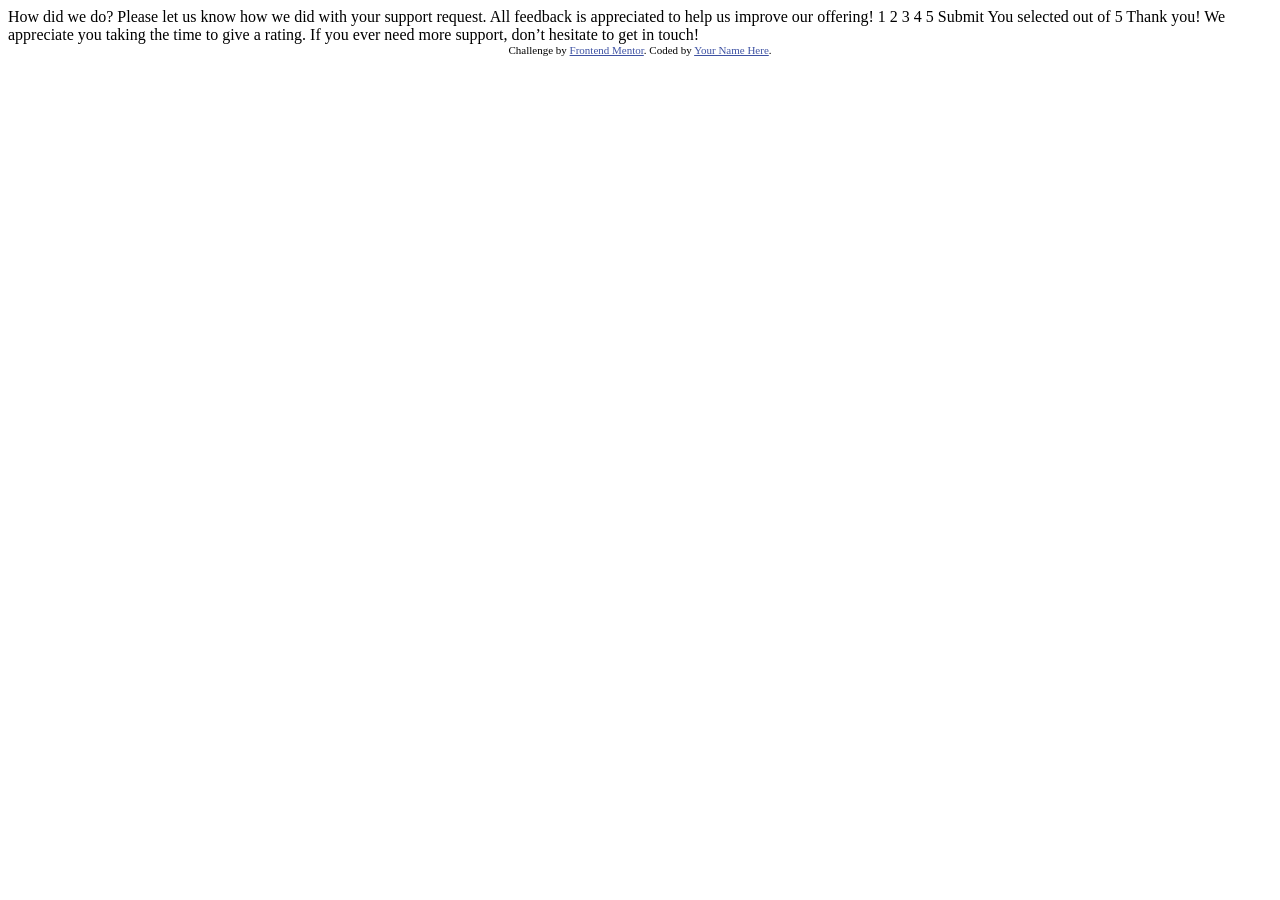
==== index.html @ 3dda82b0 "starte files" ====
<!DOCTYPE html>
<html lang="en">
<head>
  <meta charset="UTF-8">
  <meta name="viewport" content="width=device-width, initial-scale=1.0"> <!-- displays site properly based on user's device -->

  <link rel="icon" type="image/png" sizes="32x32" href="./images/favicon-32x32.png">
  
  <title>Frontend Mentor | Interactive rating component</title>

  <!-- Feel free to remove these styles or customise in your own stylesheet 👍 -->
  <style>
    .attribution { font-size: 11px; text-align: center; }
    .attribution a { color: hsl(228, 45%, 44%); }
  </style>
</head>
<body>

  <!-- Rating state start -->

  How did we do?

  Please let us know how we did with your support request. All feedback is appreciated 
  to help us improve our offering!

  1 2 3 4 5

  Submit

  <!-- Rating state end -->

  <!-- Thank you state start -->

  You selected <!-- Add rating here --> out of 5

  Thank you!

  We appreciate you taking the time to give a rating. If you ever need more support, 
  don’t hesitate to get in touch!

  <!-- Thank you state end -->

  
  <div class="attribution">
    Challenge by <a href="https://www.frontendmentor.io?ref=challenge" target="_blank">Frontend Mentor</a>. 
    Coded by <a href="#">Your Name Here</a>.
  </div>
</body>
</html>
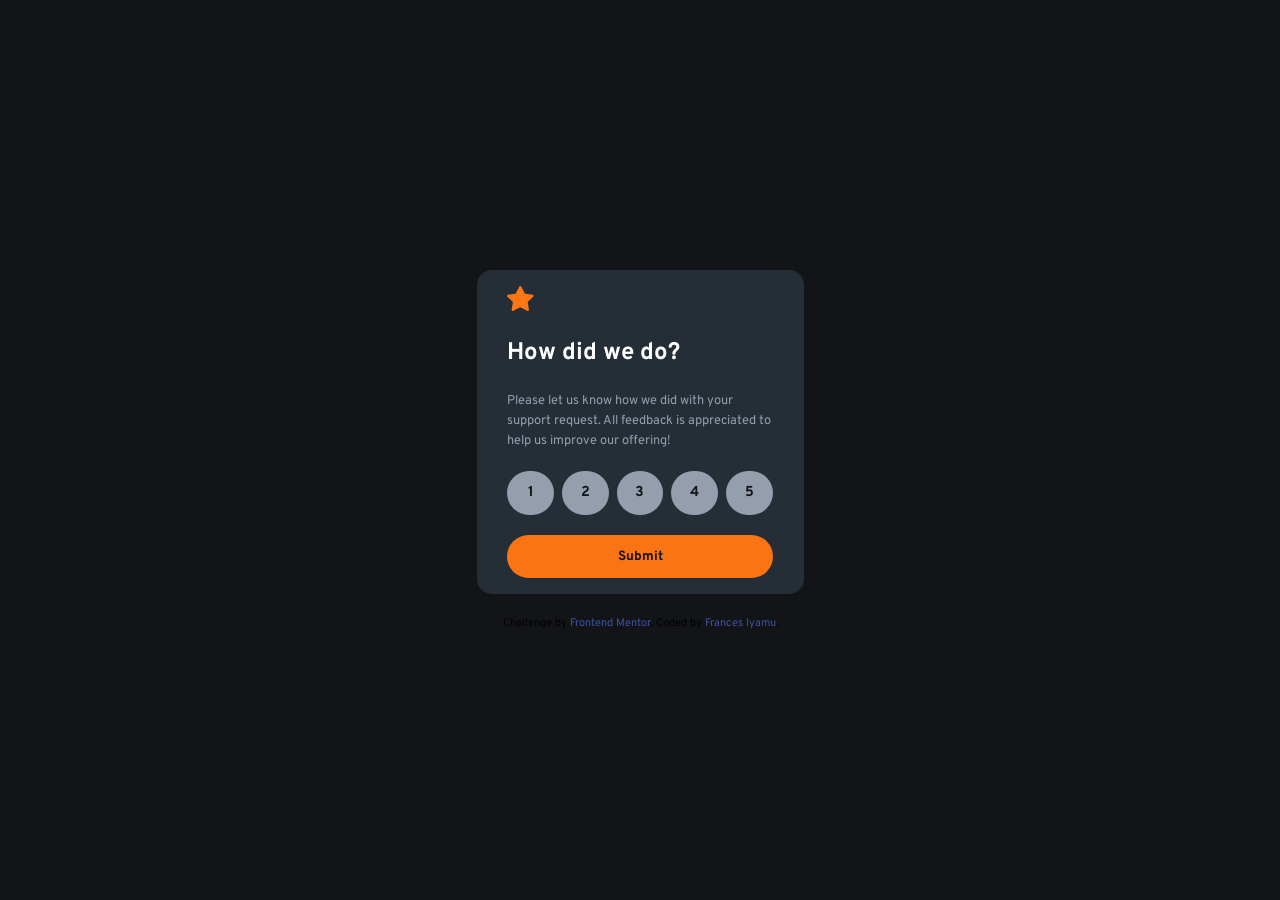
==== commit 86009146: "project completed" ====
--- a/index.html
+++ b/index.html
@@ -3,47 +3,109 @@
 <head>
   <meta charset="UTF-8">
   <meta name="viewport" content="width=device-width, initial-scale=1.0"> <!-- displays site properly based on user's device -->
-
+  <link rel="preconnect" href="https://fonts.googleapis.com">
+  <link rel="preconnect" href="https://fonts.gstatic.com" crossorigin>
+  <link href="https://fonts.googleapis.com/css2?family=Overpass:ital,wght@0,100..900;1,100..900&family=Plus+Jakarta+Sans:ital,wght@0,200..800;1,200..800&display=swap" rel="stylesheet">
   <link rel="icon" type="image/png" sizes="32x32" href="./images/favicon-32x32.png">
   
   <title>Frontend Mentor | Interactive rating component</title>
-
-  <!-- Feel free to remove these styles or customise in your own stylesheet 👍 -->
-  <style>
-    .attribution { font-size: 11px; text-align: center; }
-    .attribution a { color: hsl(228, 45%, 44%); }
-  </style>
+  <link rel="stylesheet" href="css/style.css">
+ 
 </head>
 <body>
 
   <!-- Rating state start -->
+  <main class="container">
+      <div class="rating-container">
+        <figure id="star-figure">
+          <img src="./images/icon-star.svg" alt="star icon" class="star-icon" width="48" height="48">
+        </figure>
+        <div class="container-text-content">
+          <h1>How did we do?</h1>
+          <p>Please let us know how we did with your support request. All feedback is appreciated 
+            to help us improve our offering!</p>
 
-  How did we do?
-
-  Please let us know how we did with your support request. All feedback is appreciated 
-  to help us improve our offering!
-
-  1 2 3 4 5
-
-  Submit
+          <div class="rating-buttons">
+            <button class="rating-button">1</button>
+            <button class="rating-button">2</button>
+            <button class="rating-button">3</button>
+            <button class="rating-button">4</button>
+            <button class="rating-button">5</button>
+          </div>
+          <button class="submit-button">Submit</button>
+        </div>
+      </div>
+    </main>
 
   <!-- Rating state end -->
 
   <!-- Thank you state start -->
 
-  You selected <!-- Add rating here --> out of 5
-
-  Thank you!
-
-  We appreciate you taking the time to give a rating. If you ever need more support, 
-  don’t hesitate to get in touch!
-
+  <div class="thank-you-container hidden">
+    <figure class="thank-you-figure">
+      <img src="./images/illustration-thank-you.svg" alt="thank you illustration" class="thank-you-image">
+    </figure>
+    <p class="selected-rating"> <!-- Add rating here --> </p>
+    <h1>Thank you!</h1>
+    <p>We appreciate you taking the time to give a rating. If you ever need more support, 
+      don’t hesitate to get in touch!</p>
+  </div>
   <!-- Thank you state end -->
 
   
   <div class="attribution">
     Challenge by <a href="https://www.frontendmentor.io?ref=challenge" target="_blank">Frontend Mentor</a>. 
-    Coded by <a href="#">Your Name Here</a>.
+    Coded by <a href="#">Frances Iyamu</a>.
   </div>
+
+ <script src="JS/index.js">
+
+   /*
+    const ratingButtons = document.querySelectorAll('.rating-buttons .rating-button');
+  
+     ratingButtons.forEach(button => {
+      button.addEventListener('click', () => {
+      // Your code here, e.g., highlight the selected button
+      console.log('Selected rating:', button.innerHTML);
+    
+      button.classList.add('selected');
+         ratingButtons.forEach(btn => {
+          //For every button except the one that was just clicked (btn !== button), it removes the selected class.
+          //This ensures that only the clicked button will have the selected class, so only one button appears selected at a time.
+        if (btn !== button) {
+          btn.classList.remove('selected');
+        }
+      });
+    });
+  });
+
+  const submitButton = document.querySelector('.submit-button');
+  submitButton.addEventListener('submit', (event) =>{
+    event.preventDefault(); // Prevents the default form submission behavior
+    //You wnat to select the currently selected button
+    const selectedButton = document.querySelector('.rating-buttons .rating-button.selected');
+    
+    if (selectedButton) {
+      const selectedRating = selectedButton.innerHTML;
+      console.log('Selected rating:', selectedRating);
+      
+      // Update the thank you message with the selected rating
+      const thankYouMessage = document.querySelector('.selected-rating');
+      thankYouMessage.textContent = `You selected ${selectedRating} out of 5`;
+      
+      // Hide the rating container and show the thank you container
+      document.querySelector('.rating-container').classList.add('hidden');
+      thankYoucontainer.classList.remove('hidden');
+    } else {
+      alert('Please select a rating before submitting.');
+    }
+  })
+
+
+
+
+  const thankYoucontainer = document.querySelector('.thank-you-container'); */
+  
+  </script>
 </body>
 </html>
--- a/css/style.css
+++ b/css/style.css
@@ -0,0 +1,218 @@
+@import url('https://fonts.googleapis.com/css2?family=Overpass:ital,wght@0,100..900;1,100..900&family=Plus+Jakarta+Sans:ital,wght@0,200..800;1,200..800&display=swap');
+
+:root{
+    --Orange-500: hsl(25, 97%, 53%);
+    --White: hsl(0, 100%, 100%);
+    --Grey-500: hsl(217, 12%, 63%);
+    --Grey-900: hsl(213, 19%, 18%);
+    --Grey-950: hsl(216, 12%, 8%);
+}
+
+*,
+*::before,
+*::after{
+    margin: 0;
+    padding: 0;
+    box-sizing: border-box;
+}
+
+body{
+    font-family: 'overpass', "Plus Jakarta Sans", sans-serif;
+    font-optical-sizing: auto;
+    font-style: normal;
+    width: 100%;
+    display: flex;
+    flex-direction: column;
+    justify-content: center;
+    align-items: center;
+    height: 100vh;
+    background-color: var(--Grey-950);
+}
+
+  /*------ Rating state start ------*/
+
+.container{
+    width: 90%;
+    max-width: 327px;
+    min-width: 320px;
+    height: auto;
+    margin: 0 auto;
+    padding: 1em;
+    background-color: var(--Grey-900);
+    border-radius: 15px;
+    overflow: hidden;
+}
+
+.rating-container{
+    width: 90%;
+    height: auto;
+    margin: 0 auto;
+}
+
+#star-figure{
+    width: 10%;
+    height: auto;
+    overflow: hidden;
+    margin-bottom: 1.5em;
+}
+
+
+.star-icon{
+    max-width: 100%;
+    height: auto;
+    display: block;
+}
+
+.container-text-content{
+    display: grid;
+    grid-template-rows: repeat(3, auto);
+    gap: 20px;
+    
+}
+
+.container-text-content h1{
+    color: var(--White);
+    font-size: 1.5rem;
+    line-height: 1.5;
+}
+
+.container-text-content p{
+    color: var(--Grey-500);
+    font-size: 0.8rem;
+    line-height: 1.57;
+}
+
+button{
+    font-family: inherit;
+}
+
+button:hover{
+    cursor: pointer
+}
+
+.rating-buttons{
+    display: grid;
+    grid-template-columns: repeat(5, 1fr);
+    gap: 8px;
+    align-items: center;
+}
+
+.rating-button{
+    line-height: 1.625;
+    font-weight: 700;
+    background-color: var(--Grey-500);
+    color: var(--Grey-950);
+    padding: 0.7em 1em;
+    font-size: 0.9rem;
+    border-radius: 50px;
+    border: none;
+    transition: 150ms ease-in-out;
+    transition-property: background-color, color;
+}
+
+.rating-button:hover{
+    background-color: var(--White);
+    
+}
+
+.selected{
+    background-color: var(--Orange-500);
+}
+
+.submit-button{
+    width: 100%;
+    background-color: var(--Orange-500);
+    color: var(--Grey-950);
+    border: none;
+    padding: 1em 6.5em;
+    border-radius: 40px;
+    font-weight: 700;
+    transition: 150ms ease-in-out;
+    transition-property: background-color, color;
+}
+
+.submit-button:hover{
+    background-color: var(--White);
+    cursor: pointer;
+}
+
+.submit-button:active{
+    background-color: var(--Orange-500);
+}
+
+
+
+  /*------ Thank you state start ------*/
+  .thank-you-container{
+    width: 90%;
+    max-width: 327px;
+    min-width: 320px;
+    height: auto;
+    margin: 0 auto;
+    padding: 1em;
+    background-color: var(--Grey-900);
+    border-radius: 15px;
+    overflow: hidden;
+    display: grid;
+    grid-template-rows: auto auto 1fr;
+    gap: 1.5em;
+  }
+
+  .hidden{
+    display: none;
+  }
+  
+    
+  .thank-you-figure{
+     width: 60%;
+     height: auto;
+     overflow: hidden;
+     margin: 0 auto;
+  }
+
+    .thank-you-figure img{
+         max-width: 100%;
+         height: auto;
+         display: block;
+    }
+
+    .thank-you-container .selected-rating{
+        text-align: center;
+        color: var(--Orange-500);
+        font-size: 0.875rem;
+        line-height: 1.57;
+        margin: 0 auto;
+        padding: 1em 5em;
+        border-radius: 50px;
+        background-color: var(--Grey-500);
+    }
+
+    .thank-you-container h1{
+        color : var(--White);
+        text-align: center;
+        font-size: 1.5rem;
+        line-height: 1.25;
+        font-weight: bold;
+    }
+
+
+    .thank-you-container p{
+        color: var(--Grey-500);
+        text-align: center;
+        font-size: 0.8rem;
+        line-height: 1.57;
+    }
+
+
+
+/*FOOTER*/
+    .attribution {
+     font-size: 11px;
+     text-align: center; 
+     margin-top: 2em;
+    }
+
+    .attribution a { 
+        color: hsl(228, 45%, 44%);
+        text-decoration: none;
+     }
